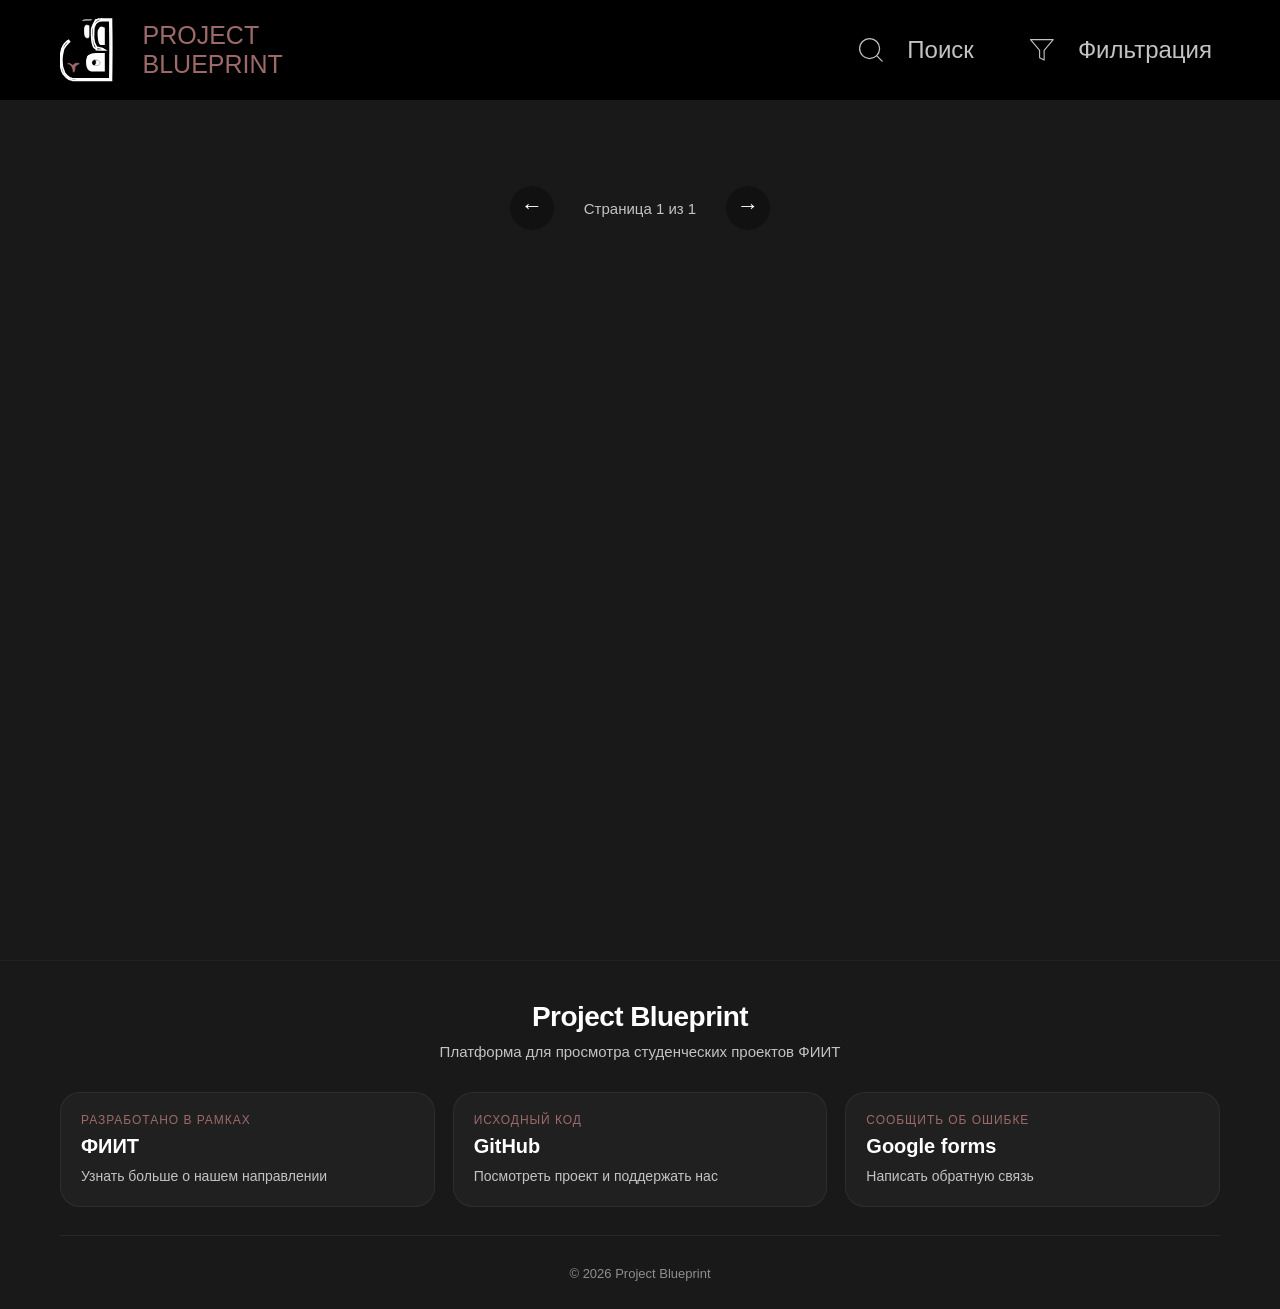
==== Api/wwwroot/index.html @ 08c31701 "Merge branch 'dev' into neslomaisia-branch" ====
<!DOCTYPE html>
<html lang="ru">
<head>
    <meta charset="UTF-8">
    <title>Project Blueprint</title>
    <link rel="stylesheet" href="css/style.css">
    <link rel="stylesheet" href="css/base.css">
    <link rel="stylesheet" href="css/header.css">
    <link rel="stylesheet" href="css/footer.css">
    <link rel="stylesheet" href="css/filters.css">
    <link rel="icon" type="image/svg" href="resources/images/logo.svg">
    <meta name="viewport" content="width=device-width, initial-scale=1.0">
</head>

<body>

<div id="header"></div>

<section class="catalog-page">
    <div class="container catalog-layout" id="catalog-layout">
        <aside class="catalog-sidebar" id="catalog-sidebar">
            <div id="filters-container"></div>
        </aside>

        <div class="catalog-content">
            <section class="search-section">
                <div class="search-row">
                    <div class="search">
                        <svg class="search-icon" viewBox="0 0 24 24">
                            <circle cx="11" cy="11" r="7" stroke="gray" stroke-width="2" fill="none"/>
                            <line x1="16" y1="16" x2="21" y2="21" stroke="gray" stroke-width="2"/>
                        </svg>

                        <label for="search-input">
                            <input type="text" id="search-input" placeholder="Искать проект">
                        </label>

                        <button type="button" class="clear">×</button>
                    </div>
                </div>
            </section>

            <section class="projects">
                <div class="projects-grid" id="projects-grid"></div>
                    
                <template id="project-card-template">
                    <a class="card">
                        <h1 class="project-title"></h1>
                        <p class="project-description"></p>

                        <div class="stack">
                            <span>Стек:</span>
                            <div class="icons"></div>
                        </div>
                    </a>
                </template>
                <div class="projects-pagination" id="projects-pagination">
                    <button type="button" class="pagination-btn" id="pagination-prev" aria-label="Предыдущая страница">
                        <span>←</span>
                    </button>

                    <span class="pagination-info" id="pagination-info">Страница 1 из 1</span>

                    <button type="button" class="pagination-btn" id="pagination-next" aria-label="Следующая страница">
                        <span>→</span>
                    </button>
                </div>
            </section>
        </div>
    </div>
</section>

<script src="js/searchAndFilterHandler.js"></script>
<script src="js/filters.js"></script>
<script src="js/cookie.js"></script>
<script type="module" src="js/projects.js"></script>
<script src="js/cookie.js"></script>
<script src="js/header.js"></script>

<div id="footer"></div>
<script src="js/footer.js"></script>

</body>
</html>
---- Api/wwwroot/css/style.css ----
﻿* {
    margin: 0;
    padding: 0;
    box-sizing: border-box;
}

body {
    background: #191919;
    color: #fff;
    font-family: Raleway, sans-serif;
}

body.filters-open {
    overflow: hidden;
}

.container {
    max-width: 1200px;
    margin: 0 auto;
    padding: 0 20px;
}

/* SEARCH */

.search-section {
    display: none;
    margin: 0;
    padding-top: 0;
}

.search-section.active {
    display: block;
    padding-bottom: 60px;
}

.search-row {
    display: flex;
    align-items: center;
    gap: 20px;
    flex-wrap: nowrap;
}

.filter-btn {
    display: flex;
    align-items: center;
    justify-content: center;
    gap: 8px;
    min-height: 48px;
    padding: 0 20px;
    border: none;
    border-radius: 30px;
    background: #111;
    color: #fff;
    font-family: Raleway, sans-serif;
    font-size: 16px;
    cursor: pointer;
    flex: 0 0 auto;
    white-space: nowrap;
}

.filter-btn img {
    flex-shrink: 0;
}

.search {
    display: flex;
    align-items: center;
    flex: 1;
    min-width: 0;
    min-height: 48px;
    padding: 0 20px;
    background: #fff;
    border-radius: 30px;
}

.search-icon {
    width: 18px;
    margin-right: 10px;
    flex-shrink: 0;
}

.search label {
    display: flex;
    align-items: center;
    flex: 1;
    min-width: 0;
    height: 100%;
}

.search input {
    width: 100%;
    height: 100%;
    flex: 1;
    min-width: 0;
    border: none;
    outline: none;
    background: transparent;
    font-size: 16px;
}

.clear {
    display: none;
    flex-shrink: 0;
    border: none;
    background: none;
    color: gray;
    font-size: 20px;
    cursor: pointer;
}

.clear.active {
    display: block;
}

/* CATALOG */

.catalog-page {
    padding-top: 80px;
}

.catalog-layout {
    display: grid;
    grid-template-columns: 0 minmax(0, 1fr);
    gap: 0;
    align-items: stretch;
    transition: grid-template-columns 0.25s ease, gap 0.25s ease;
}

.catalog-layout.filters-open {
    grid-template-columns: 369px minmax(0, 1fr);
    gap: 32px;
}

.catalog-sidebar {
    width: 0;
    min-width: 0;
    overflow: hidden;
    opacity: 0;
    align-self: stretch;
    background: #111;
    border-radius: 20px;
    transition: width 0.25s ease, opacity 0.2s ease;
}

.catalog-layout.filters-open .catalog-sidebar {
    width: 369px;
    opacity: 1;
    overflow: visible;
}

#filters-container {
    width: 100%;
    height: 100%;
}

.catalog-content {
    min-width: 0;
}

#filters-container {
    width: 100%;
    display: flex;
}

/* PROJECTS */

.projects {
    margin-top: 0px;
}

.projects-grid {
    display: grid;
    grid-template-columns: repeat(3, 1fr);
    gap: 40px;
}
.search-stub {
    grid-column: 1 / -1;
    display: flex;
    flex-direction: column;
    align-items: center;
    gap: 18px;
    padding: 28px 0 12px;
    text-align: center;
}

.search-stub__text {
    margin: 0;
    max-width: 480px;
    font-size: 20px;
    line-height: 1.5;
    color: #fff;
}

.search-stub__text span {
    color: #9D6A69;
    font-weight: 700;
}

.search-stub__image {
    width: 180px;
    height: auto;
    opacity: 0.95;
    filter: drop-shadow(0 8px 18px rgba(0, 0, 0, 0.12));
}
.card {
    display: flex;
    flex-direction: column;
    min-height: 260px;
    padding: 25px;
    background: #111;
    border-radius: 16px;
    color: inherit;
    text-decoration: none;
    transition: transform 0.2s ease, box-shadow 0.2s ease;
}

.card:hover {
    transform: translateY(-5px);
    box-shadow: 0 10px 20px rgba(0, 0, 0, 0.3);
}

.card h1,
.card h3 {
    margin-bottom: 10px;
    font-size: 20px;
}

.card p {
    flex: 1;
    margin-bottom: 14px;
    color: #d7d7d7;
    font-size: 16px;
    line-height: 1.4;
}

.stack {
    margin-top: auto;
}

.stack-title {
    display: block;
    margin-bottom: 8px;
    color: #c3c3c3;
}

.icons {
    display: flex;
    flex-wrap: wrap;
    gap: 8px;
    margin-top: 5px;
}

.icons img {
    width: 26px;
    height: 26px;
}

.tag-chip {
    display: inline-flex;
    align-items: center;
    min-height: 28px;
    padding: 4px 10px;
    border-radius: 999px;
    background: rgba(255, 255, 255, 0.08);
    color: #f3f3f3;
    font-size: 13px;
    line-height: 1;
    white-space: nowrap;
}

.stack-empty {
    color: #8f8f8f;
    font-size: 14px;
}

.projects-empty,
.projects-error {
    grid-column: 1 / -1;
    padding: 36px 0;
    font-size: 18px;
}

.projects-empty {
    color: #c3c3c3;
}

.projects-error {
    color: #ffb3b3;
}

/* PAGINATION */

.projects-pagination {
    display: flex;
    align-items: center;
    justify-content: center;
    gap: 16px;
    margin-top: 36px;
}

.pagination-btn {
    display: inline-flex;
    align-items: center;
    justify-content: center;
    width: 44px;
    height: 44px;
    flex: 0 0 44px;
    padding: 0;
    border: none;
    border-radius: 50%;
    background: #111;
    color: #fff;
    font-size: 22px;
    line-height: 1;
    cursor: pointer;
    transition: transform 0.2s ease, opacity 0.2s ease, background 0.2s ease;
}

.pagination-btn span {
    display: block;
    line-height: 1;
    transform: translateY(-2.5px);
}

.pagination-btn:hover:not(:disabled) {
    transform: translateY(-1px);
    background: #181818;
}

.pagination-btn:disabled {
    opacity: 0.35;
    cursor: default;
}

.pagination-info {
    min-width: 140px;
    text-align: center;
    color: #c3c3c3;
    font-size: 15px;
}

/* ADAPTIVE */

@media (max-width: 980px) {
    .catalog-layout,
    .catalog-layout.filters-open {
        grid-template-columns: 1fr;
        gap: 0;
    }

    .catalog-sidebar,
    .catalog-layout.filters-open .catalog-sidebar {
        width: 100%;
        opacity: 1;
        display: none;
        position: static;
        height: auto;
    }

    .catalog-layout.filters-open .catalog-sidebar {
        display: block;
        margin-bottom: 24px;
    }
}

@media (max-width: 900px) {
    .projects-grid {
        grid-template-columns: repeat(2, 1fr);
        gap: 24px;
    }

    .search-section.active {
        padding-top: 60px;
    }
}

@media (max-width: 768px) {
    .search-row {
        flex-direction: row;
        align-items: center;
        gap: 12px;
    }

    .filter-btn,
    .search {
        margin-top: 0;
    }

    .projects {
        margin-top: 36px;
    }
}

@media (max-width: 560px) {
    .container {
        padding: 0 14px;
    }

    .projects-grid {
        grid-template-columns: 1fr;
        gap: 18px;
    }

    .card {
        min-height: auto;
        padding: 18px;
        border-radius: 14px;
    }

    .card h1,
    .card h3 {
        font-size: 18px;
    }

    .card p {
        font-size: 14px;
    }

    .search {
        min-height: 44px;
        padding: 0 14px;
    }

    .search input {
        font-size: 14px;
    }

    .filter-btn {
        width: 44px;
        min-width: 44px;
        min-height: 44px;
        padding: 0;
        gap: 0;
        border-radius: 50%;
    }

    .filter-btn span {
        display: none;
    }
}
---- Api/wwwroot/css/base.css ----
﻿/* RESET */

* {
    margin: 0;
    padding: 0;
    box-sizing: border-box;
}


/* VARIABLES */

:root {
    --bg: #191919;
    --card: #111;
    --text: #ffffff;
    --text-muted: #C3C3C3;
    --accent: #9D6A69;
}


/* BODY */
body {
    padding-top: 70px;

    background: var(--bg);
    color: var(--text);
    font-family: Raleway, sans-serif;
}


/* CONTAINER */

.container {
    max-width: 1200px;
    margin: 0 auto;
    padding: 0 20px;
}


/* LINKS */

a {
    text-decoration: none;
    color: inherit;
}


/* IMAGES */

img {
    display: block;
}

/* FOOTER */


html, body {
    height: 100%;
}

body {
    background: var(--bg);
    color: var(--text);
    font-family: Raleway, sans-serif;
    min-height: 100vh;
    display: flex;
    flex-direction: column;
}
---- Api/wwwroot/css/header.css ----
.header {
    background: black;
    position: fixed;
    top: 0;
    left: 0;
    z-index: 1000;
    width: 100%;
}
.header-row {
    display: flex;
    align-items: center;
    justify-content: space-between;
    height: 100px;
}

.logo {
    display: flex;
    align-items: center;
    gap: 59px;
}
.logo {
    display: flex;
    align-items: center;
    gap: 30px;
    text-decoration: none;
    color: inherit;
    cursor: pointer;
    transition: opacity 0.2s ease, transform 0.2s ease;
}

.logo:hover {
    opacity: 0.9;
    transform: translateY(-1px);
}
.logo img {
    width: 52.51px;
    height: 68.22px;
}

.logo-text {
    font-size: 25px;
    color: #9D6A69;
    font-weight: 50;
}

.nav {
    display: flex;
    gap: 40px;
}

.nav button {
    color: #C3C3C3;
    text-decoration: none;
    font-size: 24px;
    border: none;
    background: none;
}

.nav-button {
    cursor: pointer;

    display: flex;
    align-items: center;
    gap: 24px;
    text-decoration: none;
    color: black;
    padding: 4px 8px;
    font-size: 14px;
}

.nav-button img {
    display: block;
    width: 24px;
    height: 24px;
}

@media (max-width: 768px) {
    .header {
        height: auto;
    }
    .header-row {
        min-height: 100px;
        gap: 14px;
    }

    .logo {
        gap: 12px;
    }

    .logo img {
        width: 36px;
        height: 46px;
    }

    .logo-text {
        font-size: 16px;
    }

    .nav {
        gap: 8px;
    }
}
@media (max-width: 520px) {
    .header-row {
        flex-wrap: nowrap;
        justify-content: center;
        padding: 12px 0;
    }

    .logo {
        width: 100%;
        justify-content: center;
    }

    .nav {
        width: 100%;
        justify-content: center;
    }

    .nav-button span {
        display: none;
    }

    .nav-button {
        padding: 6px;
        gap: 0;
    }
}
---- Api/wwwroot/css/footer.css ----
.footer {
    margin-top: 40px;
    padding: 40px 0 28px;
    background: transparent;
    border-top: 1px solid rgba(255, 255, 255, 0.04);
}


.footer-row {
    display: flex;
    flex-direction: column;
    gap: 28px;
}

.footer-top {
    display: flex;
    justify-content: center;
    align-items: center;
    text-align: center;
    gap: 20px;
}

.footer-title-block {
    max-width: 640px;
    margin: 0 auto;
}
.footer-title {
    font-size: 28px;
    font-weight: 600;
    color: #fff;
    margin-bottom: 8px;
    letter-spacing: -0.02em;
    text-align: center;
}

.footer-subtitle {
    font-size: 15px;
    line-height: 1.5;
    color: #C3C3C3;
    text-align: center;
}

.footer-links {
    display: grid;
    grid-template-columns: repeat(3, minmax(0, 1fr));
    gap: 18px;
}

.footer-link-card {
    display: flex;
    flex-direction: column;
    gap: 8px;
    padding: 20px;
    background: rgba(255, 255, 255, 0.03);
    border: 1px solid rgba(255, 255, 255, 0.06);
    border-radius: 20px;
    text-decoration: none;
    color: inherit;
    transition:
            transform 0.2s ease,
            border-color 0.2s ease,
            background 0.2s ease,
            box-shadow 0.2s ease;
}

.footer-link-card:hover {
    transform: translateY(-4px);
    background: rgba(255, 255, 255, 0.05);
    border-color: rgba(157, 106, 105, 0.45);
    box-shadow: 0 12px 32px rgba(0, 0, 0, 0.22);
}

.footer-link-label {
    font-size: 12px;
    text-transform: uppercase;
    letter-spacing: 0.08em;
    color: #9D6A69;
}

.footer-link-title {
    font-size: 20px;
    font-weight: 600;
    color: #fff;
}

.footer-link-text {
    font-size: 14px;
    line-height: 1.45;
    color: #C3C3C3;
}

.footer-bottom {
    text-align: center;
    padding-top: 30px;
    border-top: 1px solid rgba(255, 255, 255, 0.06);
}

.footer-bottom p {
    font-size: 13px;
    color: #8E8E8E;
}

@media (max-width: 900px) {
    .footer-links {
        grid-template-columns: 1fr;
    }

    .footer-title {
        font-size: 24px;
    }
}

@media (max-width: 600px) {
    .footer {
        padding: 32px 0 24px;
    }

    .footer-link-card {
        padding: 18px;
        border-radius: 16px;
    }

    .footer-title {
        font-size: 22px;
    }

    .footer-subtitle {
        font-size: 14px;
    }
}
---- Api/wwwroot/css/filters.css ----
﻿.filters {
    width: 100%;
    height: calc(100vh - 130px);
    min-height: 0;
    position: sticky;
    top: 110px;
    background: transparent;
    border-radius: 20px;
    color: white;
    font-family: 'Raleway', sans-serif;
    display: flex;
    flex-direction: column;
    overflow: hidden;
}

.filters-head {
    display: flex;
    align-items: center;
    justify-content: space-between;
    gap: 16px;
    padding: 24px 24px 18px;
    flex-shrink: 0;
    border-bottom: 1px solid rgba(255,255,255,0.06);
}

.filters h1 {
    font-size: 24px;
    font-weight: 700;
    margin: 0;
    color: #fff;
}

.filters h2 {
    font-size: 20px;
    font-weight: 700;
    margin: 0;
    color: #fff;
}

.filters-close {
    border: none;
    background: transparent;
    color: white;
    font-size: 30px;
    line-height: 1;
    cursor: pointer;
}

.filters-scroll {
    flex: 1;
    overflow-y: auto;
    overscroll-behavior: contain;
    padding: 20px 24px 24px;
    scrollbar-width: thin;
}

.filter-section-title:first-child {
    margin-top: 0;
}

.filter-subsection-title {
    margin-top: 20px;
    margin-bottom: 20px;
}

.filter-subsection-title h3 {
    font-size: 16px;
    color: #fff;
    margin: 0;
}

.filter-row {
    display: flex;
    align-items: center;
    justify-content: space-between;
    gap: 12px;
    min-height: 32px;
    margin-bottom: 14px;
}

.filter-row label {
    display: flex;
    align-items: center;
    gap: 12px;
    cursor: pointer;
    font-size: 16px;
    color: #C3C3C3;
    user-select: none;
}

.filter-row input[type="checkbox"] {
    appearance: none;
    -webkit-appearance: none;
    width: 18px;
    height: 18px;
    border: 2px solid #666;
    border-radius: 4px;
    background: transparent;
    cursor: pointer;
    position: relative;
    flex-shrink: 0;
}

.filter-row input[type="checkbox"]:checked {
    background: #9D6A69;
    border-color: #9D6A69;
}

.filter-row input[type="checkbox"]:checked::after {
    content: "";
    position: absolute;
    left: 4px;
    top: 0;
    width: 5px;
    height: 10px;
    border: solid #fff;
    border-width: 0 2px 2px 0;
    transform: rotate(45deg);
}

.filters-reset {
    width: 100%;
    margin-top: 24px;
    min-height: 44px;
    border-radius: 14px;
    border: 1px solid rgba(255,255,255,0.12);
    background: #161616;
    color: #fff;
    font-size: 16px;
    cursor: pointer;
}

@media (max-width: 980px) {
    .filters {
        height: auto;
    }

    .filters-scroll {
        overflow: visible;
    }
}
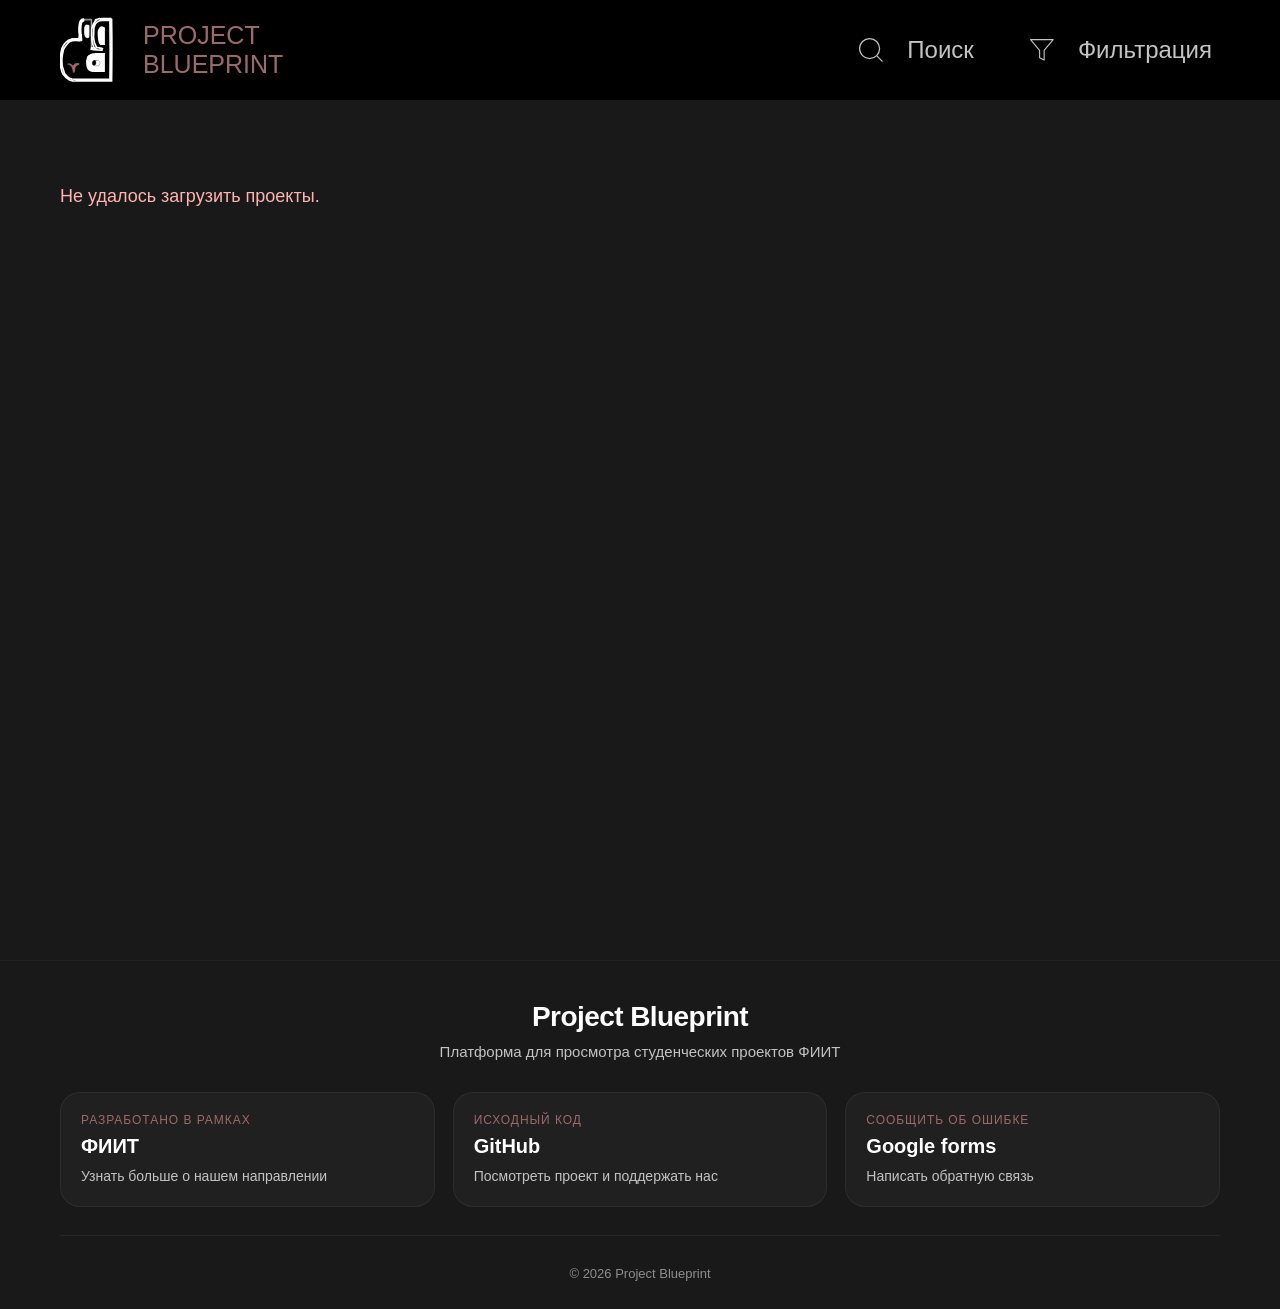
==== commit f36b6b75: "html cleaned, media for project fixed" ====
--- a/Api/wwwroot/index.html
+++ b/Api/wwwroot/index.html
@@ -42,7 +42,7 @@
 
             <section class="projects">
                 <div class="projects-grid" id="projects-grid"></div>
-                    
+
                 <template id="project-card-template">
                     <a class="card">
                         <h1 class="project-title"></h1>
@@ -72,7 +72,6 @@
 
 <script src="js/searchAndFilterHandler.js"></script>
 <script src="js/filters.js"></script>
-<script src="js/cookie.js"></script>
 <script type="module" src="js/projects.js"></script>
 <script src="js/cookie.js"></script>
 <script src="js/header.js"></script>
@@ -81,4 +80,4 @@
 <script src="js/footer.js"></script>
 
 </body>
-</html>
+</html>
--- a/Api/wwwroot/css/style.css
+++ b/Api/wwwroot/css/style.css
@@ -5,8 +5,8 @@
 }
 
 body {
-    background: #191919;
-    color: #fff;
+    background: var(--bg);
+    color: var(--text);
     font-family: Raleway, sans-serif;
 }
 
@@ -49,8 +49,8 @@
     padding: 0 20px;
     border: none;
     border-radius: 30px;
-    background: #111;
-    color: #fff;
+    background: var(--card);
+    color: var(--text);
     font-family: Raleway, sans-serif;
     font-size: 16px;
     cursor: pointer;
@@ -69,7 +69,7 @@
     min-width: 0;
     min-height: 48px;
     padding: 0 20px;
-    background: #fff;
+    background: var(--text);
     border-radius: 30px;
 }
 
@@ -137,7 +137,7 @@
     overflow: hidden;
     opacity: 0;
     align-self: stretch;
-    background: #111;
+    background: var(--card);
     border-radius: 20px;
     transition: width 0.25s ease, opacity 0.2s ease;
 }
@@ -165,7 +165,7 @@
 /* PROJECTS */
 
 .projects {
-    margin-top: 0px;
+    margin-top: 0;
 }
 
 .projects-grid {
@@ -173,6 +173,7 @@
     grid-template-columns: repeat(3, 1fr);
     gap: 40px;
 }
+
 .search-stub {
     grid-column: 1 / -1;
     display: flex;
@@ -188,11 +189,11 @@
     max-width: 480px;
     font-size: 20px;
     line-height: 1.5;
-    color: #fff;
+    color: var(--text);
 }
 
 .search-stub__text span {
-    color: #9D6A69;
+    color: var(--accent);
     font-weight: 700;
 }
 
@@ -202,12 +203,13 @@
     opacity: 0.95;
     filter: drop-shadow(0 8px 18px rgba(0, 0, 0, 0.12));
 }
+
 .card {
     display: flex;
     flex-direction: column;
     min-height: 260px;
     padding: 25px;
-    background: #111;
+    background: var(--card);
     border-radius: 16px;
     color: inherit;
     text-decoration: none;
@@ -240,7 +242,7 @@
 .stack-title {
     display: block;
     margin-bottom: 8px;
-    color: #c3c3c3;
+    color: var(--text-muted);
 }
 
 .icons {
@@ -281,7 +283,7 @@
 }
 
 .projects-empty {
-    color: #c3c3c3;
+    color: var(--text-muted);
 }
 
 .projects-error {
@@ -308,8 +310,8 @@
     padding: 0;
     border: none;
     border-radius: 50%;
-    background: #111;
-    color: #fff;
+    background: var(--card);
+    color: var(--text);
     font-size: 22px;
     line-height: 1;
     cursor: pointer;
@@ -335,7 +337,7 @@
 .pagination-info {
     min-width: 140px;
     text-align: center;
-    color: #c3c3c3;
+    color: var(--text-muted);
     font-size: 15px;
 }
 
--- a/Api/wwwroot/css/base.css
+++ b/Api/wwwroot/css/base.css
@@ -15,6 +15,8 @@
     --text: #ffffff;
     --text-muted: #C3C3C3;
     --accent: #9D6A69;
+    --border: #666;
+    --buttons: #161616
 }
 
 
--- a/Api/wwwroot/css/header.css
+++ b/Api/wwwroot/css/header.css
@@ -1,3 +1,4 @@
+/* HEADER */
 
 .header {
     background: black;
@@ -7,6 +8,7 @@
     z-index: 1000;
     width: 100%;
 }
+
 .header-row {
     display: flex;
     align-items: center;
@@ -14,11 +16,8 @@
     height: 100px;
 }
 
-.logo {
-    display: flex;
-    align-items: center;
-    gap: 59px;
-}
+/* LOGO */
+
 .logo {
     display: flex;
     align-items: center;
@@ -33,16 +32,19 @@
     opacity: 0.9;
     transform: translateY(-1px);
 }
+
 .logo img {
-    width: 52.51px;
-    height: 68.22px;
+    width: 53px;
+    height: 68px;
 }
 
 .logo-text {
     font-size: 25px;
-    color: #9D6A69;
+    color: var(--accent);
     font-weight: 50;
 }
+
+/* NAVIGATIONS */
 
 .nav {
     display: flex;
@@ -50,7 +52,7 @@
 }
 
 .nav button {
-    color: #C3C3C3;
+    color: var(--text-muted);
     text-decoration: none;
     font-size: 24px;
     border: none;
@@ -75,10 +77,14 @@
     height: 24px;
 }
 
+/* MEDIAS */
+
+
 @media (max-width: 768px) {
     .header {
         height: auto;
     }
+
     .header-row {
         min-height: 100px;
         gap: 14px;
@@ -101,6 +107,7 @@
         gap: 8px;
     }
 }
+
 @media (max-width: 520px) {
     .header-row {
         flex-wrap: nowrap;
--- a/Api/wwwroot/css/footer.css
+++ b/Api/wwwroot/css/footer.css
@@ -24,6 +24,7 @@
     max-width: 640px;
     margin: 0 auto;
 }
+
 .footer-title {
     font-size: 28px;
     font-weight: 600;
@@ -56,11 +57,10 @@
     border-radius: 20px;
     text-decoration: none;
     color: inherit;
-    transition:
-            transform 0.2s ease,
-            border-color 0.2s ease,
-            background 0.2s ease,
-            box-shadow 0.2s ease;
+    transition: transform 0.2s ease,
+    border-color 0.2s ease,
+    background 0.2s ease,
+    box-shadow 0.2s ease;
 }
 
 .footer-link-card:hover {
@@ -80,13 +80,13 @@
 .footer-link-title {
     font-size: 20px;
     font-weight: 600;
-    color: #fff;
+    color: var(--text);
 }
 
 .footer-link-text {
     font-size: 14px;
     line-height: 1.45;
-    color: #C3C3C3;
+    color: var(--text-muted);
 }
 
 .footer-bottom {
--- a/Api/wwwroot/css/filters.css
+++ b/Api/wwwroot/css/filters.css
@@ -20,21 +20,21 @@
     gap: 16px;
     padding: 24px 24px 18px;
     flex-shrink: 0;
-    border-bottom: 1px solid rgba(255,255,255,0.06);
+    border-bottom: 1px solid rgba(255, 255, 255, 0.06);
 }
 
 .filters h1 {
     font-size: 24px;
     font-weight: 700;
     margin: 0;
-    color: #fff;
+    color: var(--text);
 }
 
 .filters h2 {
     font-size: 20px;
     font-weight: 700;
     margin: 0;
-    color: #fff;
+    color: var(--text);
 }
 
 .filters-close {
@@ -65,7 +65,7 @@
 
 .filter-subsection-title h3 {
     font-size: 16px;
-    color: #fff;
+    color: var(--text);
     margin: 0;
 }
 
@@ -84,7 +84,7 @@
     gap: 12px;
     cursor: pointer;
     font-size: 16px;
-    color: #C3C3C3;
+    color: var(--text-muted);
     user-select: none;
 }
 
@@ -93,7 +93,7 @@
     -webkit-appearance: none;
     width: 18px;
     height: 18px;
-    border: 2px solid #666;
+    border: 2px solid var(--border);
     border-radius: 4px;
     background: transparent;
     cursor: pointer;
@@ -102,8 +102,8 @@
 }
 
 .filter-row input[type="checkbox"]:checked {
-    background: #9D6A69;
-    border-color: #9D6A69;
+    background: var(--accent);
+    border-color: var(--accent);
 }
 
 .filter-row input[type="checkbox"]:checked::after {
@@ -113,7 +113,7 @@
     top: 0;
     width: 5px;
     height: 10px;
-    border: solid #fff;
+    border: solid var(--text);
     border-width: 0 2px 2px 0;
     transform: rotate(45deg);
 }
@@ -123,9 +123,9 @@
     margin-top: 24px;
     min-height: 44px;
     border-radius: 14px;
-    border: 1px solid rgba(255,255,255,0.12);
-    background: #161616;
-    color: #fff;
+    border: 1px solid rgba(255, 255, 255, 0.12);
+    background: var(--buttons);
+    color: var(--text);
     font-size: 16px;
     cursor: pointer;
 }
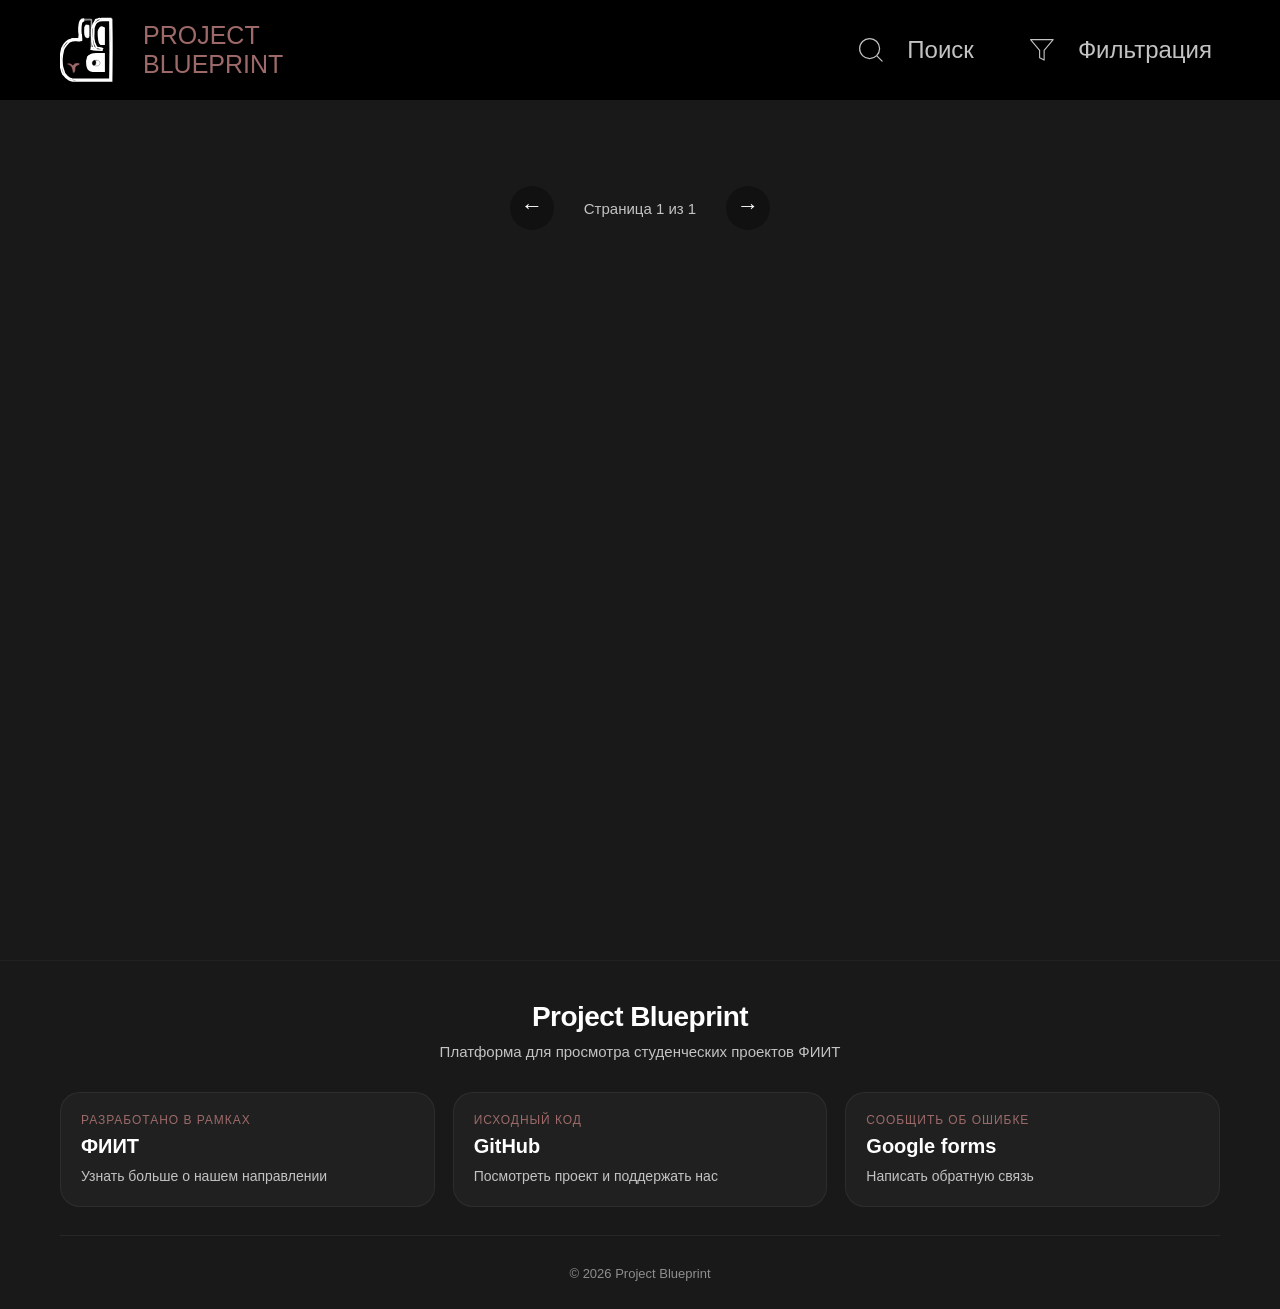
==== commit f024cca0: "Merge branch 'neslomaisia-branch' of https://github.com/Jlychee/Blueprint into neslomaisia-branch" ====
--- a/Api/wwwroot/index.html
+++ b/Api/wwwroot/index.html
@@ -72,6 +72,7 @@
 
 <script src="js/searchAndFilterHandler.js"></script>
 <script src="js/filters.js"></script>
+<script src="js/cookie.js"></script>
 <script type="module" src="js/projects.js"></script>
 <script src="js/cookie.js"></script>
 <script src="js/header.js"></script>
@@ -80,4 +81,4 @@
 <script src="js/footer.js"></script>
 
 </body>
-</html>+</html>
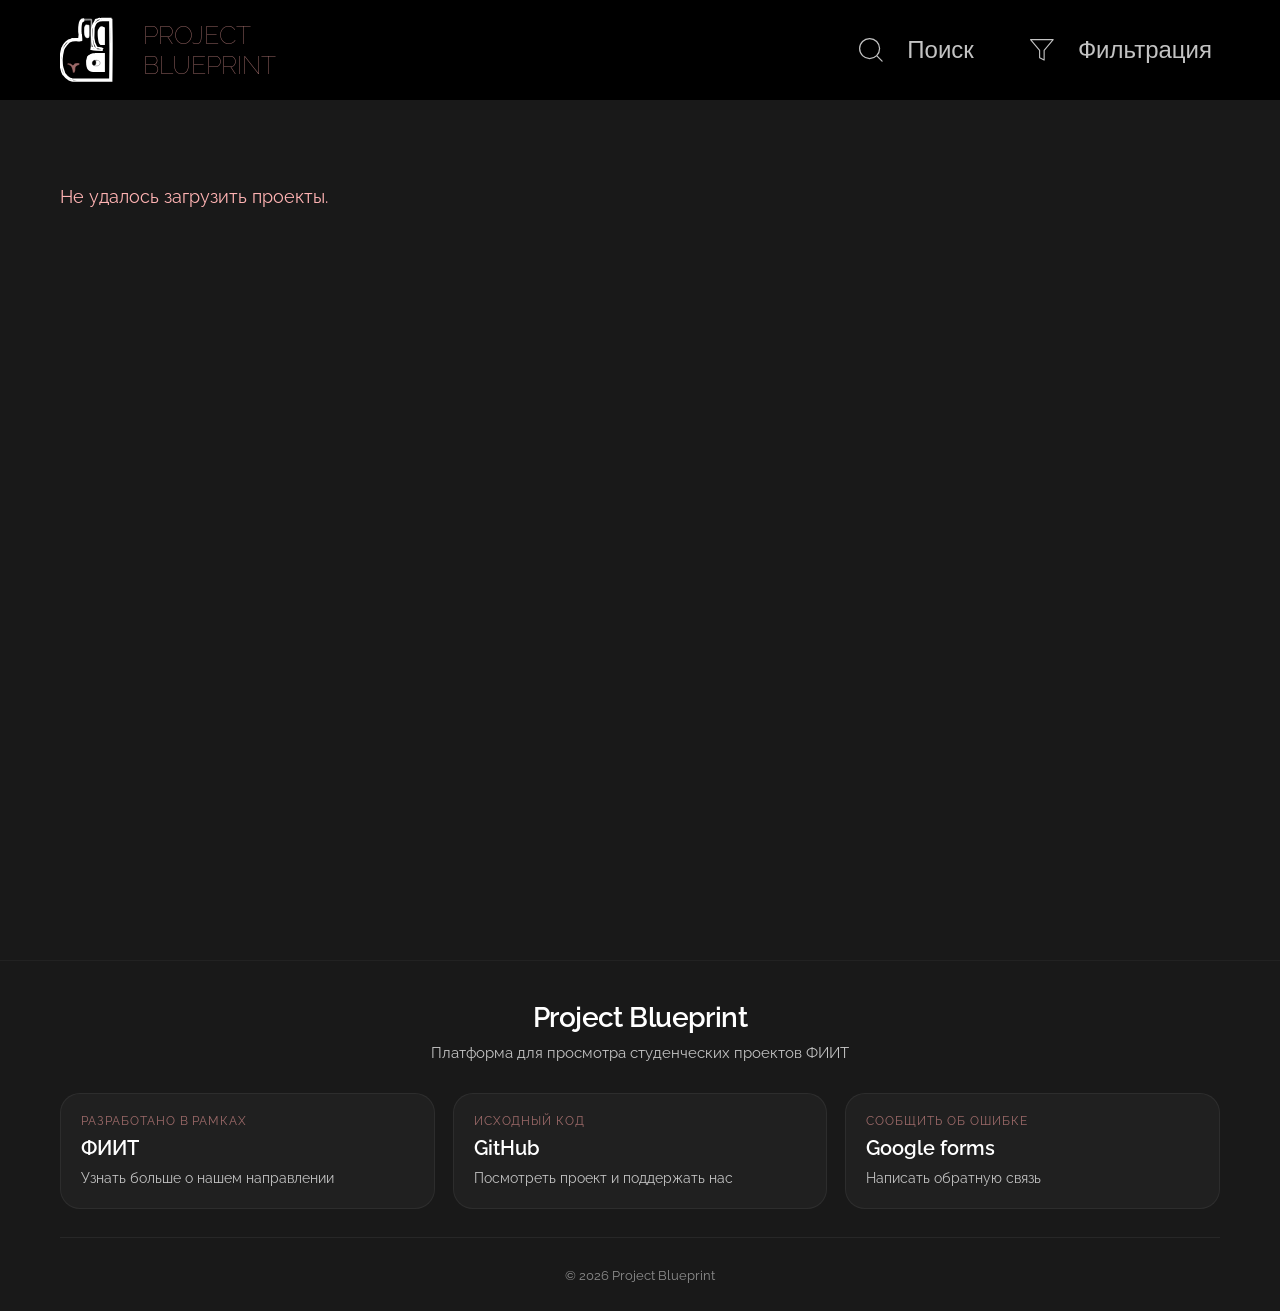
==== commit 50b43f72: "a" ====
--- a/Api/wwwroot/index.html
+++ b/Api/wwwroot/index.html
@@ -3,6 +3,10 @@
 <head>
     <meta charset="UTF-8">
     <title>Project Blueprint</title>
+    <link rel="preconnect" href="https://fonts.googleapis.com">
+    <link rel="preconnect" href="https://fonts.gstatic.com" crossorigin>
+
+    <link href="https://fonts.googleapis.com/css2?family=Raleway:wght@100;200;300;400;500;600;700;800;900&display=swap" rel="stylesheet">
     <link rel="stylesheet" href="css/style.css">
     <link rel="stylesheet" href="css/base.css">
     <link rel="stylesheet" href="css/header.css">
--- a/Api/wwwroot/css/base.css
+++ b/Api/wwwroot/css/base.css
@@ -18,7 +18,6 @@
     --border: #666;
     --buttons: #161616
 }
-
 
 /* BODY */
 body {
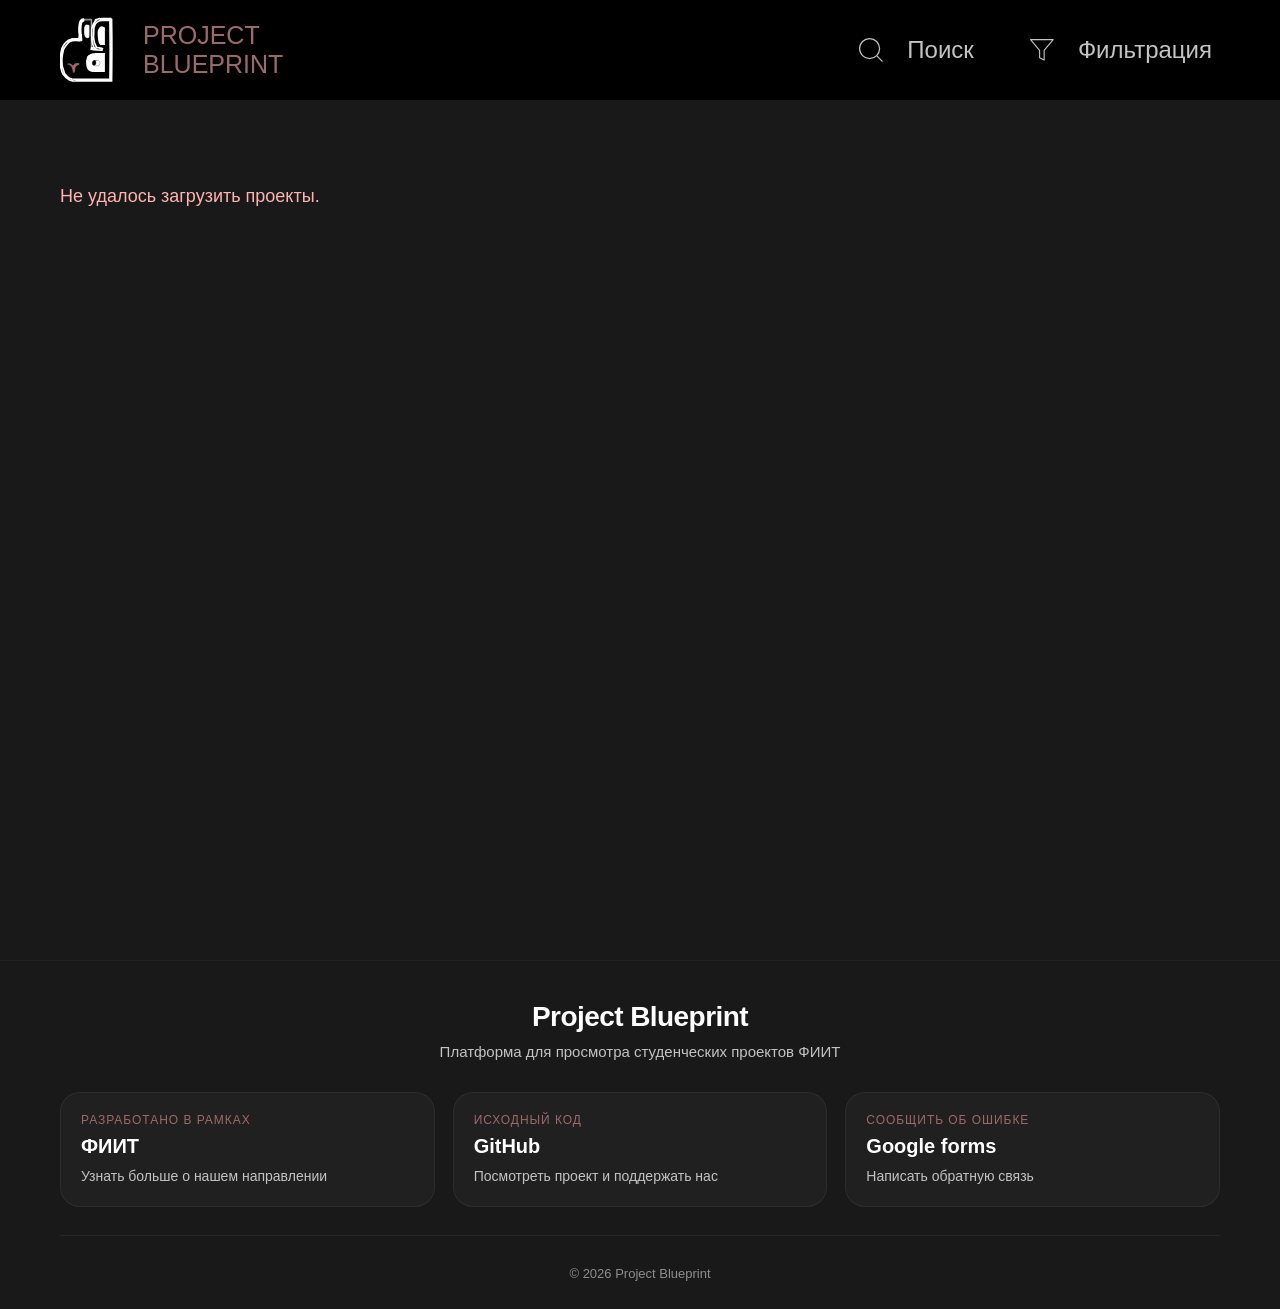
==== commit 6574d084: "Merge branch 'dev' of https://github.com/fan4cz/Banana into dev" ====
--- a/Api/wwwroot/index.html
+++ b/Api/wwwroot/index.html
@@ -3,10 +3,6 @@
 <head>
     <meta charset="UTF-8">
     <title>Project Blueprint</title>
-    <link rel="preconnect" href="https://fonts.googleapis.com">
-    <link rel="preconnect" href="https://fonts.gstatic.com" crossorigin>
-
-    <link href="https://fonts.googleapis.com/css2?family=Raleway:wght@100;200;300;400;500;600;700;800;900&display=swap" rel="stylesheet">
     <link rel="stylesheet" href="css/style.css">
     <link rel="stylesheet" href="css/base.css">
     <link rel="stylesheet" href="css/header.css">
--- a/Api/wwwroot/css/base.css
+++ b/Api/wwwroot/css/base.css
@@ -18,6 +18,7 @@
     --border: #666;
     --buttons: #161616
 }
+
 
 /* BODY */
 body {
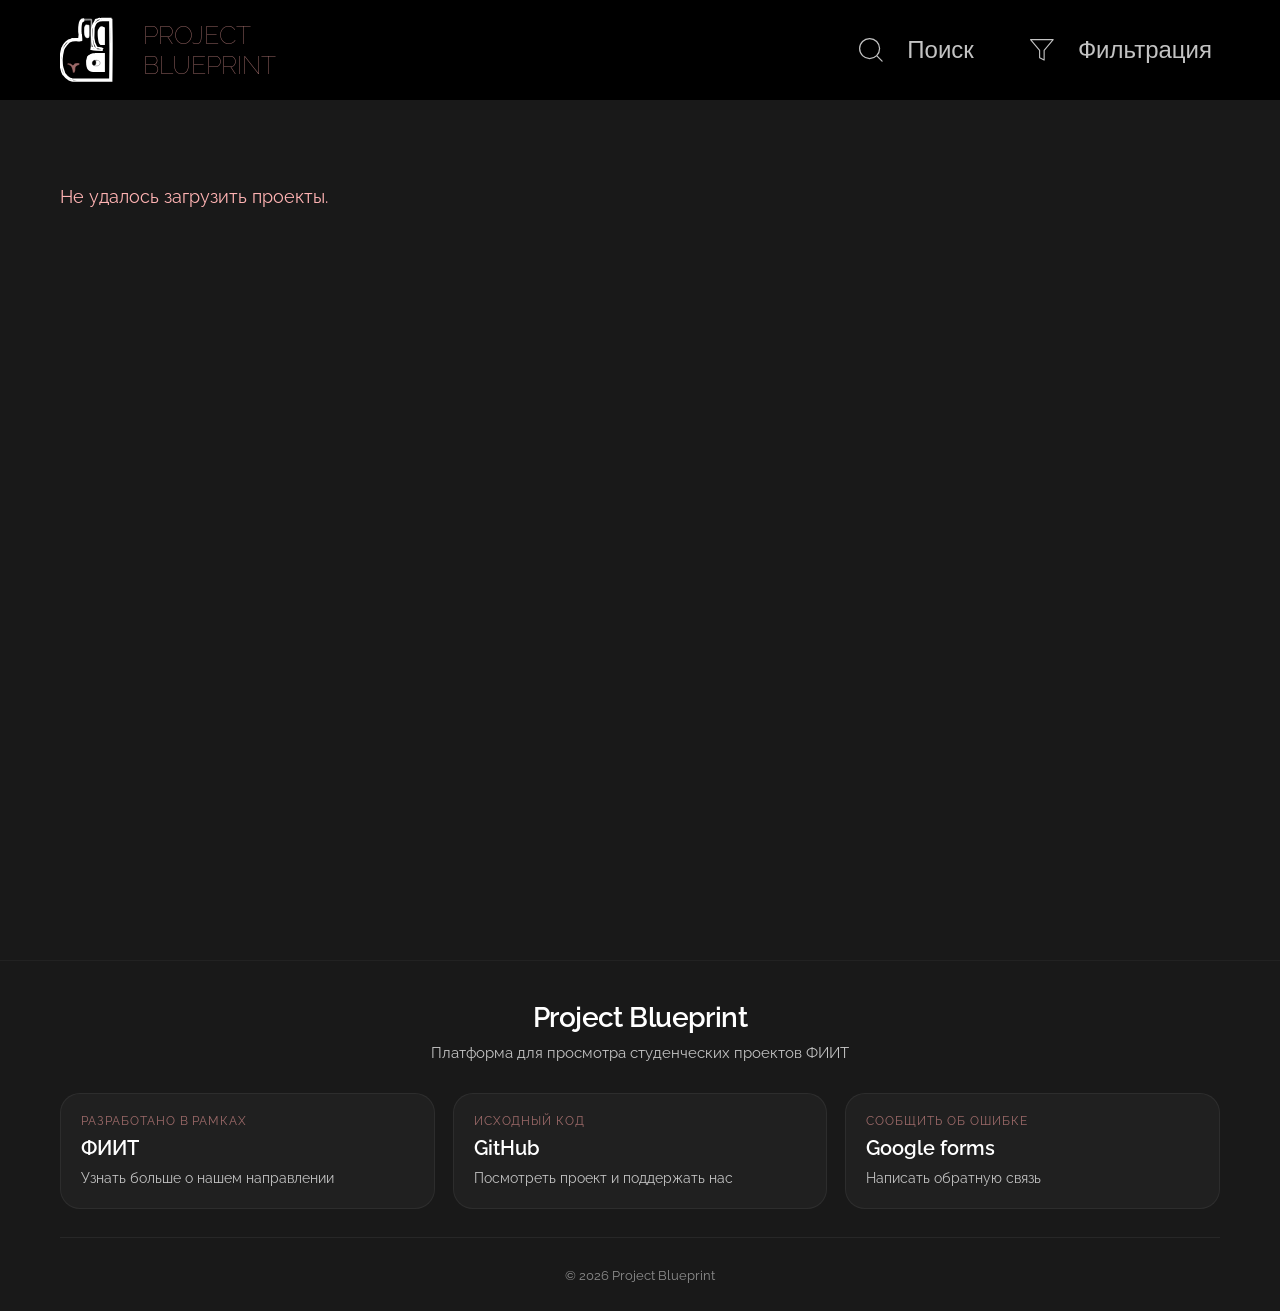
==== commit c3880971: "Merge branch 'dev' into neslomaisia-branch" ====
--- a/Api/wwwroot/index.html
+++ b/Api/wwwroot/index.html
@@ -3,6 +3,10 @@
 <head>
     <meta charset="UTF-8">
     <title>Project Blueprint</title>
+    <link rel="preconnect" href="https://fonts.googleapis.com">
+    <link rel="preconnect" href="https://fonts.gstatic.com" crossorigin>
+
+    <link href="https://fonts.googleapis.com/css2?family=Raleway:wght@100;200;300;400;500;600;700;800;900&display=swap" rel="stylesheet">
     <link rel="stylesheet" href="css/style.css">
     <link rel="stylesheet" href="css/base.css">
     <link rel="stylesheet" href="css/header.css">
@@ -81,4 +85,4 @@
 <script src="js/footer.js"></script>
 
 </body>
-</html>
+</html>
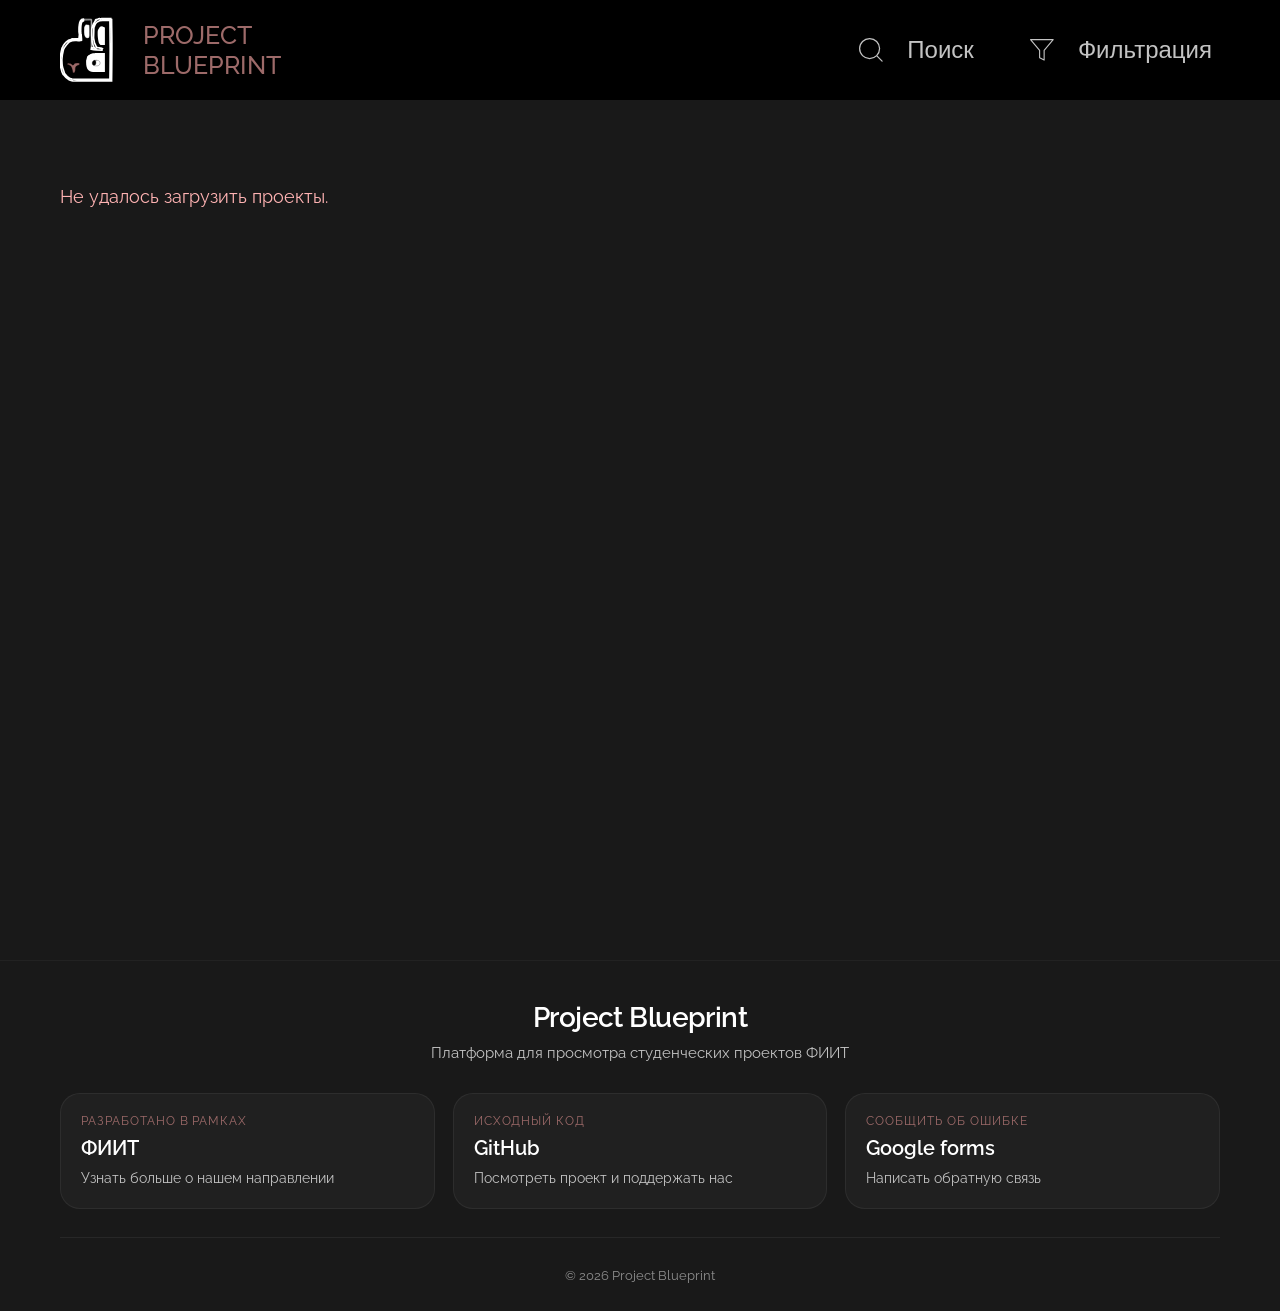
==== commit e5af4ea6: "визуальный лайк done без обработки?" ====
--- a/Api/wwwroot/index.html
+++ b/Api/wwwroot/index.html
@@ -46,18 +46,6 @@
 
             <section class="projects">
                 <div class="projects-grid" id="projects-grid"></div>
-
-                <template id="project-card-template">
-                    <a class="card">
-                        <h1 class="project-title"></h1>
-                        <p class="project-description"></p>
-
-                        <div class="stack">
-                            <span>Стек:</span>
-                            <div class="icons"></div>
-                        </div>
-                    </a>
-                </template>
                 <div class="projects-pagination" id="projects-pagination">
                     <button type="button" class="pagination-btn" id="pagination-prev" aria-label="Предыдущая страница">
                         <span>←</span>
--- a/Api/wwwroot/css/style.css
+++ b/Api/wwwroot/css/style.css
@@ -7,7 +7,7 @@
 body {
     background: var(--bg);
     color: var(--text);
-    font-family: Raleway, sans-serif;
+    font-family: var(--font-main);
 }
 
 body.filters-open {
@@ -51,17 +51,20 @@
     border-radius: 30px;
     background: var(--card);
     color: var(--text);
-    font-family: Raleway, sans-serif;
+    font-family: var(--font-main);
     font-size: 16px;
     cursor: pointer;
     flex: 0 0 auto;
     white-space: nowrap;
 }
-
+.projects-grid--loading {
+    opacity: 0.55;
+    pointer-events: none;
+    transition: opacity 0.15s ease;
+}
 .filter-btn img {
     flex-shrink: 0;
 }
-
 .search {
     display: flex;
     align-items: center;
@@ -206,6 +209,7 @@
 
 .card {
     display: flex;
+    position: relative;
     flex-direction: column;
     min-height: 260px;
     padding: 25px;
@@ -214,6 +218,16 @@
     color: inherit;
     text-decoration: none;
     transition: transform 0.2s ease, box-shadow 0.2s ease;
+}
+.card .like {
+    display: block;
+    position: absolute;
+    top: 17px;
+    right: 17px;
+}
+.card .like-img {
+    width: 30px;
+    height: 30px;
 }
 
 .card:hover {
--- a/Api/wwwroot/css/base.css
+++ b/Api/wwwroot/css/base.css
@@ -16,19 +16,17 @@
     --text-muted: #C3C3C3;
     --accent: #9D6A69;
     --border: #666;
-    --buttons: #161616
+    --buttons: #161616;
+    --font-main: "Raleway", Arial, sans-serif;
 }
-
 
 /* BODY */
 body {
     padding-top: 70px;
-
     background: var(--bg);
     color: var(--text);
-    font-family: Raleway, sans-serif;
+    font-family: var(--font-main);
 }
-
 
 /* CONTAINER */
 
--- a/Api/wwwroot/css/header.css
+++ b/Api/wwwroot/css/header.css
@@ -41,7 +41,7 @@
 .logo-text {
     font-size: 25px;
     color: var(--accent);
-    font-weight: 50;
+    font-weight: 500;
 }
 
 /* NAVIGATIONS */
--- a/Api/wwwroot/css/filters.css
+++ b/Api/wwwroot/css/filters.css
@@ -129,6 +129,48 @@
     font-size: 16px;
     cursor: pointer;
 }
+.filter-subsection {
+    margin-bottom: 10px;
+}
+
+.filter-subsection-title {
+    width: 100%;
+    margin-top: 20px;
+    margin-bottom: 20px;
+    padding: 0;
+    border: none;
+    background: transparent;
+    color: var(--text);
+    font: inherit;
+    cursor: pointer;
+    display: flex;
+    align-items: center;
+    justify-content: space-between;
+    gap: 12px;
+    text-align: left;
+    flex-direction: row-reverse;
+}
+
+.filter-subsection-title h3 {
+    font-size: 16px;
+    color: var(--text);
+    margin: 0;
+}
+
+.filter-toggle-icon {
+    font-size: 18px;
+    line-height: 1;
+    transition: transform 0.2s ease;
+}
+
+.filter-subsection.collapsed .filter-toggle-icon {
+    transform: rotate(-90deg);
+}
+
+.filter-subsection.collapsed .filter-subsection-content {
+    display: none;
+}
+
 
 @media (max-width: 980px) {
     .filters {
